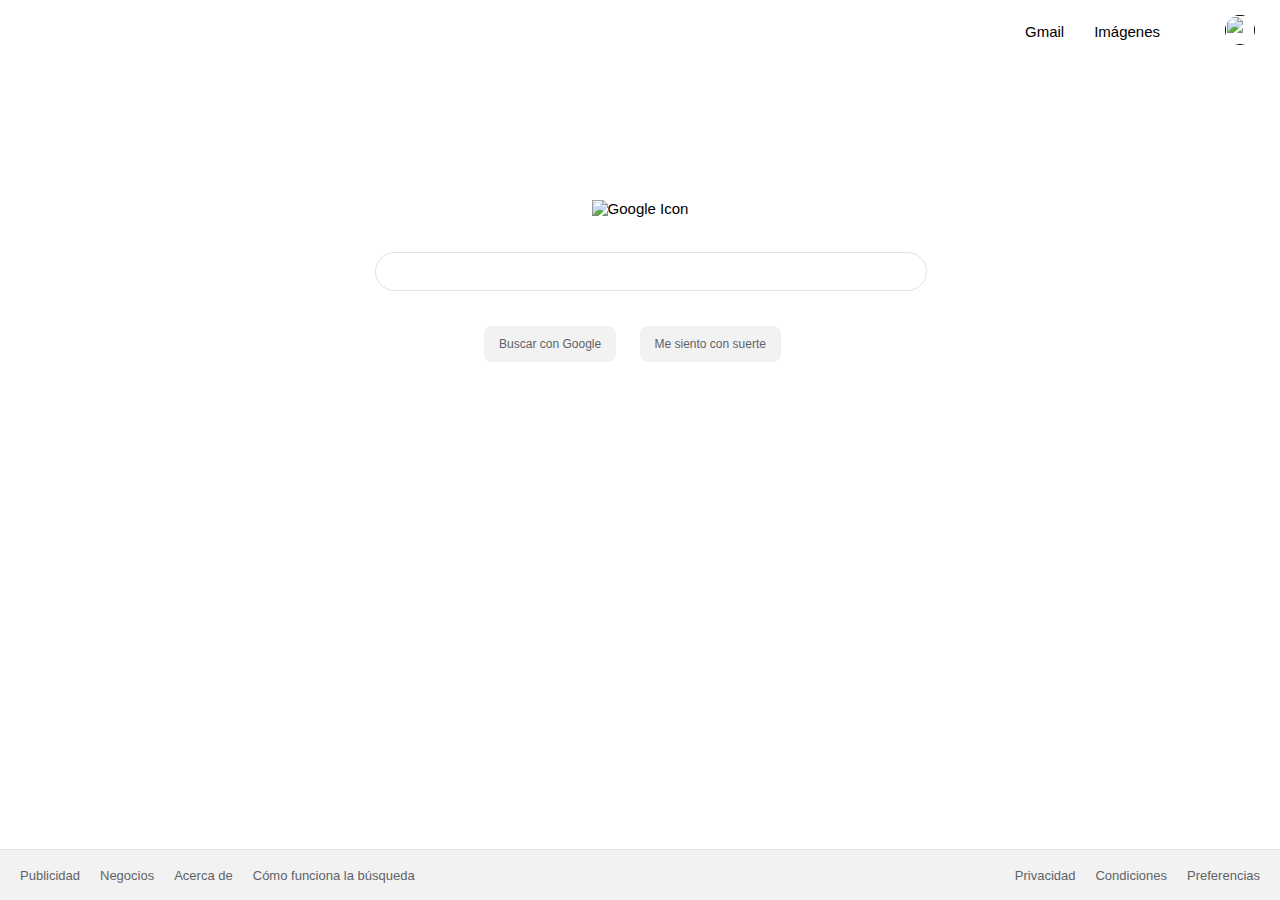
==== Google Project/index.html @ 7c8f5ede "commit google 1" ====
<!DOCTYPE html>
<html>
<head>
    <meta charset="UTF-8">
    <title>Clon de Google</title>
    <link rel="stylesheet" href="style.css">
<body>
    <header>
        <nav>
            <ul class="nav-section">
                <li><a href="">Gmail</a></li>
                <li><a href="">Imágenes</a></li>
                <li class="menu-icon"><a href=""></a></li>
                <li><a href="">
                    <img src="https://lh3.googleusercontent.com/ogw/AOh-ky3EKt5YSJgtXnSj_FLp2fAu5NIA6n_qNtaSWb_MMA=s32-c-mo" alt=""></a>
                </li>
            </ul>
        </nav>
    </header> 
    <main>
        <section class="logo">
            <img src="https://www.google.com/images/branding/googlelogo/2x/googlelogo_color_272x92dp.png" alt="Google Icon">
        </section>
        <section class="m-input">
            <div class="input-container">
                <span class="search"></span>
                    <input type="text">
                <a class="icono2" href=""></a>   
            </div>
        </section>
        <section class="boton">
            <div>
                <button>Buscar con Google</button>
                <div>

                </div>
                <button>Me siento con suerte</button>
            </div>
        </section>
    </main>

    <footer>
        <ul class="footer-left">
            <li>
                <a href="">Publicidad</a>
            </li>
            <li>
                <a href="">Negocios</a>
            </li>
            <li>
                <a href="">Acerca de</a>
            </li>
            <li>
                <a href="">Cómo funciona la búsqueda</a>
            </li>
        </ul>
        <ul class="footer-right">
            <li>                
                <a href="">Privacidad</a>
            </li>
            <li>                
                <a href="">Condiciones</a>
            </li>
            <li>
                <a href="">Preferencias</a>
            </li>
        </ul>

    </footer>
</body>
</html>
---- Google Project/style.css ----
body{
    margin:0;
    padding: 0;
    font-size: 15px;
    font-family: Arial, Helvetica, sans-serif;
}

a {
    text-decoration: none;
    cursor: pointer;
}

header{
    width: 100%;
    height: 50px;
}

header nav{
    display: flex;
    justify-content: flex-end;    
}

header nav .nav-section {
    width: 250px;
    height: auto;
    display: flex;
    list-style: none;
    justify-content: center;
    align-items: center;

}

nav .nav-section a{
    margin-right: 30px;
    color: #000000;
}

nav .nav-section .menu-icon{
    background-image: url('https://cdn-icons-png.flaticon.com/512/162/162740.png');
    background-repeat: no-repeat;
    background-position: center;
    background-size: contain;
    width: 25px;
    height: 25px;
}

nav .nav-section img {
    border-radius: 50px;
    margin-left: 10px;
    width: 30px;
    height: 30px;
}

main {
    margin-top: 150px;
    text-align: center;
}

main .logo{
    width: 530px;
    margin: 0 auto;
    margin-bottom: 35px;
}

main .logo img{
    width: 330px;
    height: 120px;
}

main .m-input {
    width: 530px;
    margin: 0 auto;
    margin-bottom: 35px;
}

main .input-container{
    width: 550px;
    border-radius: 100px;
    border: 1px solid #dfe1e5;
    display: flex;
    justify-content: center;
    align-items: center;
    }

    main .m-input input{
        width: 500px;
        height: 35px;
        border: none;
        outline: none;
    }

    main .input-container:hover{
        box-shadow: 0 1px 6px 0 #20212447;
        border-color: #dfe1e500;
    }

    main .search{
        background-image: url('https://icon-library.com/images/google-search-icon/google-search-icon-0.jpg');
        background-repeat: no-repeat;
        background-position: center;
        background-size: contain;
        width: 20px;
        height: 20px;

    }

   main .m-input .icono2{
        background-image: url('https://upload.wikimedia.org/wikipedia/commons/thumb/e/e8/Google_mic.svg/726px-Google_mic.svg.png');
        background-repeat: no-repeat;
        background-position: center;
        background-size: contain;
        width: 18px;
        height: 18px;
        cursor: pointer;
    }

    main .boton{
        width: 530px;
        margin: 0 auto;
    }
    main .boton div {
        display: inline-block;
    }

    main .boton button {
        height: 36px;
        background-color: #f2f2f2;
        border: 0;
        font-size: 12px;
        color: #5f6368;
        border-radius: 8px;
        padding: 0 15px;
        margin-right: 15px;
    }
    main .main-buttons button:hover{
        border: 1px solid #c6c6c6;
        box-shadow: 0 1px 1px #000001;
        color: #222;
    }

    footer{
        width: 100%;
        height: 50px;
        position: absolute;
        bottom: 0;
        display: grid;
        grid-template-columns: 1fr 1fr;
        align-items: center;
        font-size: 13px;
        background-color: #f2f2f2;
        border-top: 1px solid #e4e4e4;
    }

    footer ul{
        margin: 10px;
        list-style: none;
        display: flex;
        padding-left: 0;
    }

    footer .footer-left {
        justify-self: left;
    }

    footer .footer-right {
        justify-self: right;
    }

    footer ul li a {
        margin: 10px;
        color: #5f6368;
    }
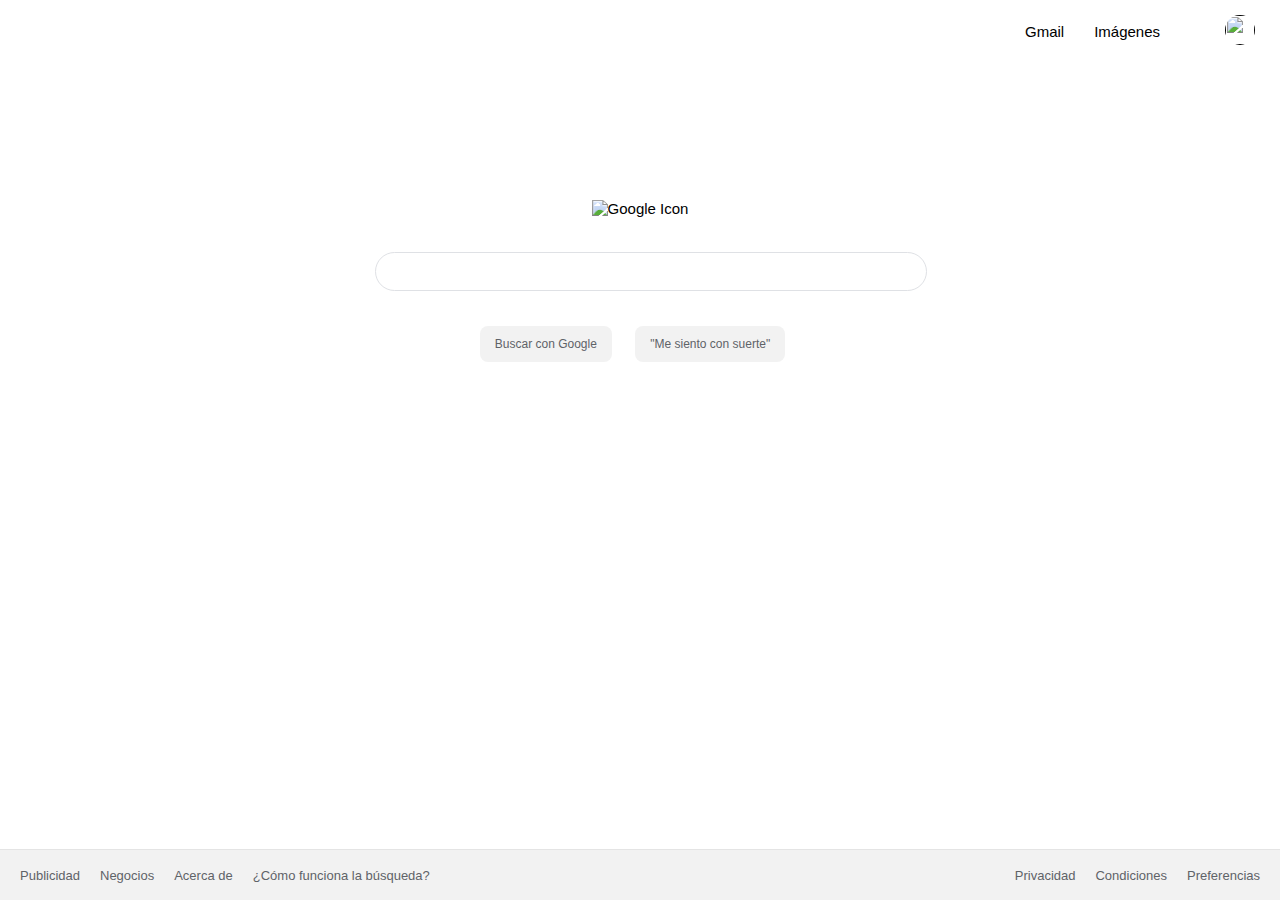
==== commit 58deac7f: "commit google 2" ====
--- a/Google Project/index.html
+++ b/Google Project/index.html
@@ -35,7 +35,7 @@
                 <div>
 
                 </div>
-                <button>Me siento con suerte</button>
+                <button>"Me siento con suerte"</button>
             </div>
         </section>
     </main>
@@ -52,7 +52,7 @@
                 <a href="">Acerca de</a>
             </li>
             <li>
-                <a href="">Cómo funciona la búsqueda</a>
+                <a href="">¿Cómo funciona la búsqueda?</a>
             </li>
         </ul>
         <ul class="footer-right">
--- a/Google Project/style.css
+++ b/Google Project/style.css
@@ -132,7 +132,7 @@
         padding: 0 15px;
         margin-right: 15px;
     }
-    main .main-buttons button:hover{
+    main .boton button:hover{
         border: 1px solid #c6c6c6;
         box-shadow: 0 1px 1px #000001;
         color: #222;
